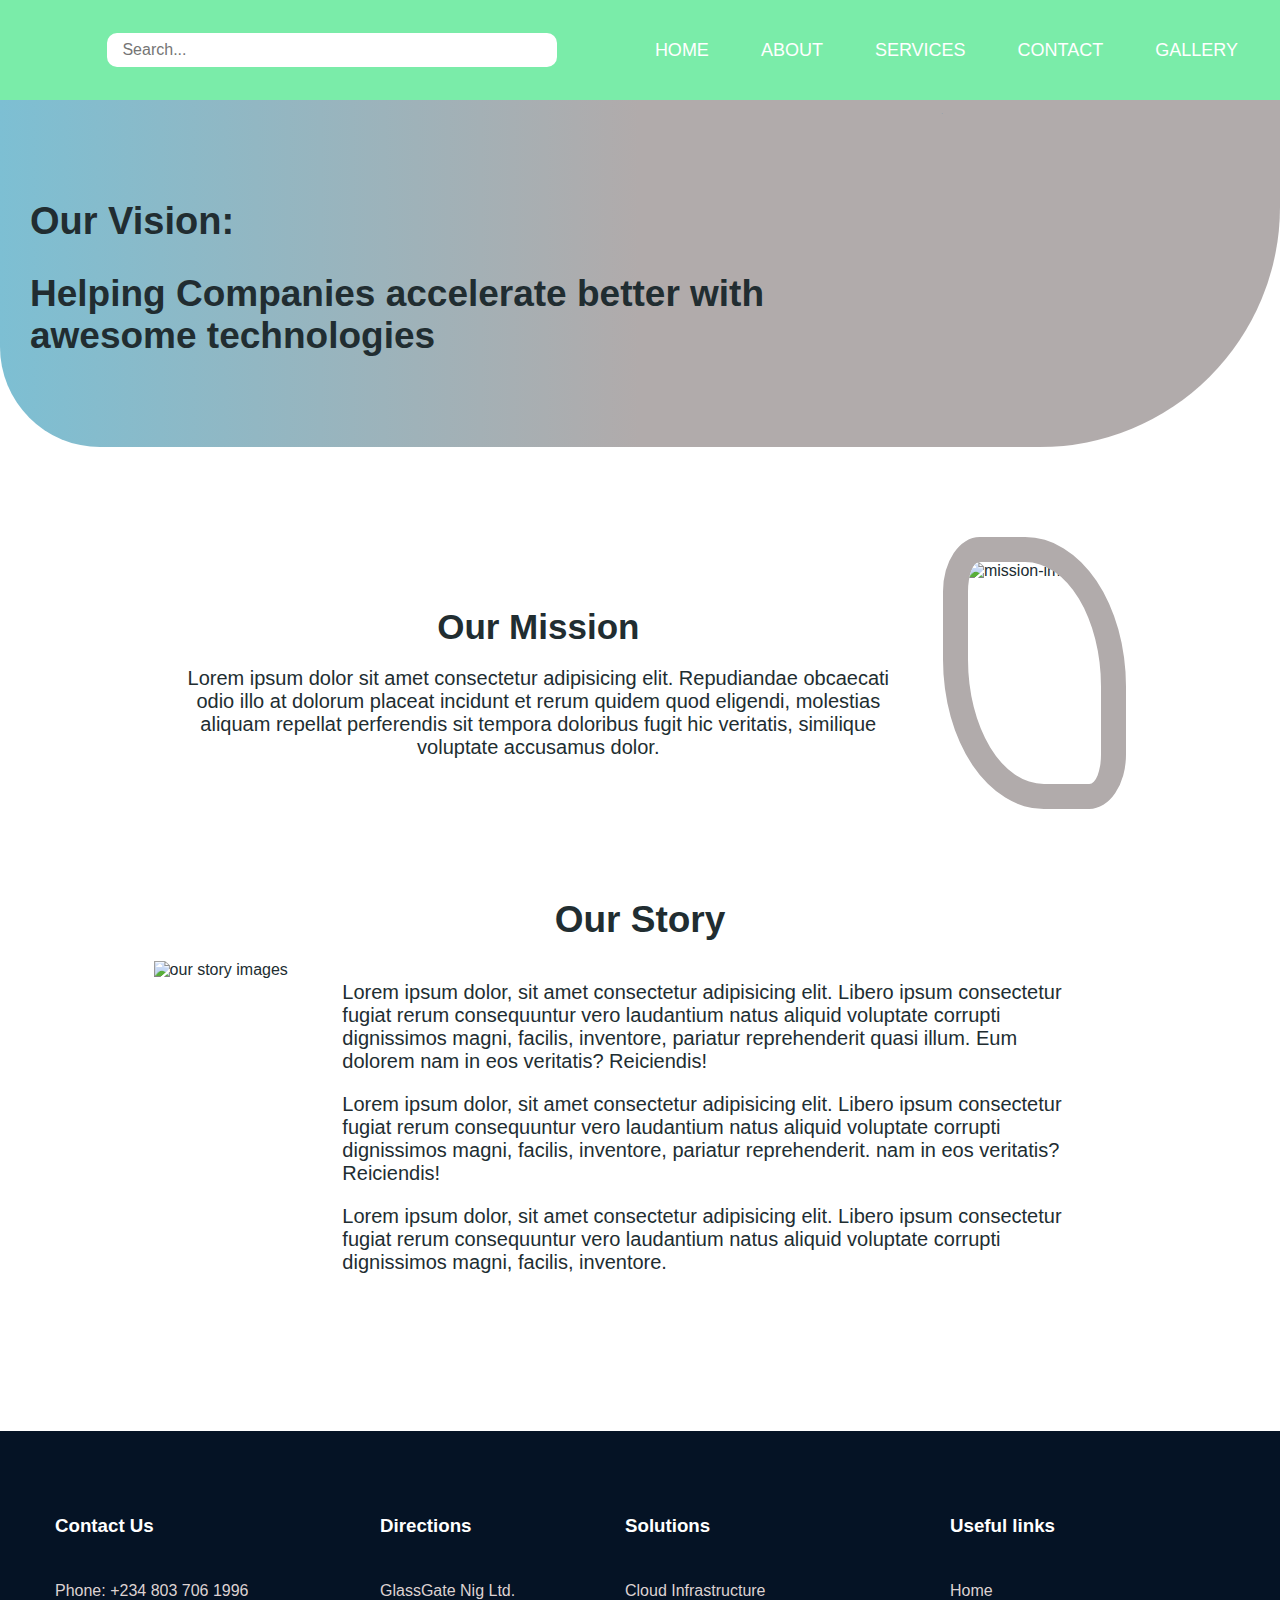
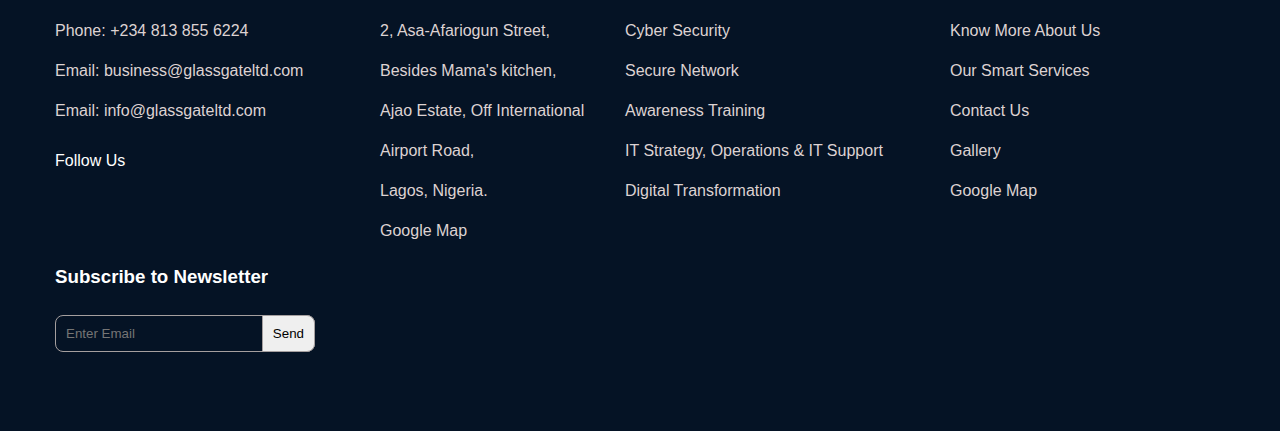
==== about.html @ 130374d3 "Add files via upload" ====
<!DOCTYPE html>
<html lang="en">
<head>
    <meta charset="UTF-8">
    <meta name="viewport" content="width=device-width, initial-scale=1.0">
    <link rel="stylesheet" href="about.css">
    <title>about-us</title>
</head>
<body>
    <header>
        <nav class="top-nav">
                  
          <img class="logo" src="images/Glass Gate Logo 3.png" alt="">        
          <input type="text" placeholder="Search..." class="search-box" name="Search">
          
          <input type="checkbox" id="menu-toggle">
          <label for="menu-toggle" class="menu-button-container">
            <div class="menu-button"></div>
          </label>
          <ul class="menu">
            <li class="link"><a href="index.html">HOME</a></li>
            <li class="link"><a href="about.html">ABOUT</a></li>
            <li class="link" class="nav-services">
              <a href="#">SERVICES</a>
    
              <ul class="dropdown">
                <li><a href="#">Data Center</a></li>
                <li><a href="#">Network Solution</a></li>
                <li><a href="#">Collaboration</a></li>
                <li><a href="#">Consulting Services</a></li>
                <li><a href="#">Professional Services</a></li>
                <li><a href="#">Software Solutions</a></li>
                <li><a href="#">Storage and Backups</a></li>
                <li><a href="#">Solar Energy</a></li>
                <li><a href="#">Surveillance Systems</a></li>
                <li><a href="#">Endpoints and Alternatives</a></li>
              </ul>
    
            </li>
            <li class="link"><a href="contact.html">CONTACT</a></li>
            <li class="link"><a href="#">GALLERY</a></li>
          </ul>
    
        </nav>
      </header>

      <section class="section-2">

        <div class="about-us-container">
            <div class="our-vision">
                <div>
                    <h2>Our Vision:</h2>
                    <h3>Helping Companies accelerate better with awesome technologies</h3>
                </div>
                    
                <img src="images/ict3.jpg" alt="vision image" class="vision-image">
            </div>

            <div class="our-mission">
                <div class="mission-container">
                    <h3>Our Mission</h3>
                    <p>Lorem ipsum dolor sit amet consectetur adipisicing elit. Repudiandae obcaecati odio illo at dolorum placeat incidunt et rerum quidem quod eligendi,
                    molestias aliquam repellat perferendis sit tempora doloribus fugit hic veritatis, similique voluptate accusamus dolor.
                    </p>
                </div>
                <img src="images/ict1.jpg" alt="mission-image" class="mission-image">
            </div>

            <div class="our-story">
                <h3>Our Story</h3>
                <div class="our-story-container">
                    <img src="images/france-eiffel-tower.jpg" alt="our story images" class="our-story-img">
                    <div class="our-story-text">
                        <p>Lorem ipsum dolor, sit amet consectetur adipisicing elit. Libero ipsum 
                            consectetur fugiat rerum consequuntur vero laudantium natus aliquid 
                            voluptate corrupti dignissimos magni, facilis, inventore, pariatur 
                            reprehenderit quasi illum. Eum dolorem nam in eos veritatis? Reiciendis!
                        </p>

                        <p>Lorem ipsum dolor, sit amet consectetur adipisicing elit. Libero ipsum 
                            consectetur fugiat rerum consequuntur vero laudantium natus aliquid 
                            voluptate corrupti dignissimos magni, facilis, inventore, pariatur 
                            reprehenderit. nam in eos veritatis? Reiciendis!
                        </p>

                        <p>Lorem ipsum dolor, sit amet consectetur adipisicing elit. Libero ipsum 
                            consectetur fugiat rerum consequuntur vero laudantium natus aliquid 
                            voluptate corrupti dignissimos magni, facilis, inventore.
                        </p>
                    </div>
                </div>
            </div>
        </div>

      </section>

      <div class="footer">

        <div class="footer-items item-1">
            <h3>Contact Us</h3>
            <p>Phone: +234 803 706 1996</p>
            <p>Phone: +234 813 855 6224</p>
            <p>Email: business@glassgateltd.com</p>
            <p>Email: info@glassgateltd.com</p>
      
            <div class="follow-us">
                <p>Follow Us</p>
                <a href="https://m.facebook.com/profile.php/?id=100065033471547"><img src="images/facebook icon.png" alt=""></a>
                <a href="#twitter"><img src="images/twitter icon.png" alt=""></a>
                <a href="#instagram"><img src="images/instagram icon.png" alt=""></a>
                <a href="#linkedin"><img src="images/linkedin icon.png" alt=""></a>
            </div>
      
            <div class="subscribe">
                <form action="">
                    <h3 class="newsletter">Subscribe to Newsletter</h3>
                    <input type="email" name="Newsletter" placeholder="Enter Email">
                    <button>Send</button>
                </form>
            </div>
      
        </div>
      
        <div class="footer-items item-2">
            <h3>Directions</h3>
            <p>GlassGate Nig Ltd. <br> 2, Asa-Afariogun Street, Besides Mama's kitchen, <br>
                 Ajao Estate, Off International Airport Road, <br>
                 Lagos, Nigeria.</p>
            <a href="#">Google Map</a>
        </div>
      
        <div class="footer-items item-3">
            <h3>Solutions</h3>
            <a href="#">Cloud Infrastructure</a>
            <a href="#">Cyber Security</a>
            <a href="#">Secure Network</a>
            <a href="#">Awareness Training</a>
            <a href="#">IT Strategy, Operations & IT Support</a>
            <a href="#">Digital Transformation</a>
      
        </div>
      
        <div class="footer-items item-3">
            <h3>Useful links</h3>
            <a href="index.html">Home</a>
            <a href="about.html">Know More About Us</a>
            <a href="#">Our Smart Services</a>
            <a href="contact.html">Contact Us</a>
            <a href="#">Gallery</a>
            <a href="#">Google Map</a>
      </div>
      
      </div>
    
</body>
</html>
---- about.css ----
* {
    margin: 0;
    padding: 0;
    box-sizing: border-box;
  }
  
  body {
    color: #212d31;
    font-family: 'Roboto', sans-serif;
    /* font-family: cursive, sans-serif; */
    background-repeat: no-repeat;
    overflow-x: hidden;
  }
  
  .logo {
    margin: 5px 10px;
    border-radius: 10px;
  }
  
  .top-nav .search-box {
    border: none;
    outline: none;
    padding: 8px 15px;
    border-radius: 10px;
    min-width: 450px;
    font-size: 16px;
  }
  
  .top-nav .menu .dropdown {
    background-color: #07966b;
    display: none;
    padding: 2px 5px;
    width: 280px;
    position: absolute;
    top: 80px;
    right: 70px;
    border-radius: 6px;
  } 
  
  .top-nav .menu :hover .dropdown{
    display: block;
  }
  
  .menu .dropdown li{
    padding: 10px;
    list-style: none;
  }
  

  
  .top-nav{
    display: flex;
    flex-direction: row;
    align-items: center;
    justify-content: space-between;
    background-color: #7aeca9;
    color: #fff;
    height: 100px;
    padding: 1em;
  }
  
  .top-nav .menu{
    display: flex;
    flex-direction: row;
    list-style-type: none;
    margin: 0;
    padding: 0;
  }
  
  .top-nav li a:hover {
    background-color: #338d72;
    border-radius: 5px;
  }
  
  .top-nav .menu > li {
    margin: 0 1rem;
    padding: 20px 0;
  }
  
  .top-nav .menu li a{
      text-decoration: none;
      color: #fff;
      font-size: 18px;
      padding: 10px;
  }
  
  .menu-button-container{
    display: none;
    height: 30px;
    width: 30px;
    cursor: pointer;
    flex-direction: column;
    justify-content: center;
    align-items:center;
  }
  
  #menu-toggle{
    display: none;
  }
  
  .menu-button, .menu-button::before, .menu-button::after {
    display: block;
    background-color: #fff;
    position: absolute;
    height: 4px;
    width: 30px;
    transition: transform 400ms cubic-bezier(0.23, 1, 0.32, 1);
    border-radius: 2px;
  }
  
  .menu-button::before{
    content: "";
    margin-top: -8px;
  }
  
  .menu-button::after {
    content: "";
    margin-top: 8px;
  }
  
  #menu-toggle:checked + .menu-button-container .menu-button::before{
    margin-top: 0px;
    transform: rotate(405deg);
  }
  
  #menu-toggle:checked + .menu-button-container .menu-button{
    background: rgba(255, 255, 255, 0);
  }
  
  #menu-toggle:checked + .menu-button-container .menu-button::after{
    margin-top: 0px;
    transform: rotate(-405deg);
  }
  
  @media (max-width: 700px) {
    .menu-button-container{
        display: flex;
        position: absolute;
        right: 20px;
    }
  
  .top-nav{
    flex-direction: column;
    height: auto;
  }
  
  .top-nav .search-box{
    min-width: 100%;
  }
  
  .top-nav .menu{
        position: absolute;
        top: 0;
        margin-top: 165px;
        left: 0;
        flex-direction: column;
        width: 100%;
        justify-content: center;
        align-items: center;
        background-color: #06eea8;
  }
  
  
    .top-nav #menu-toggle ~ .menu .link {
        height: 0;
        margin: 0;
        padding: 0;
        border: 0;
        transition: height 400ms cubic-bezier(0.23, 1, 0.320, 1);
    }
  
    .top-nav #menu-toggle:checked ~ .menu .link{
        height: 2.5em;
        padding: 0.5em;
        transition: height 400ms cubic-bezier(0.23, 1, 0.320, 1);
    }
  
    /* .top-nav .menu > li {
        display: flex;
        justify-content: center;
        margin: 0;
        padding: 0.5 0;
        width: 100%;
        color: white;
        background-color: #7aeca9;
    }
   */
    .top-nav .menu .dropdown{
      top:194px;
    }
  
  }

  /* section 2 */

  .about-us-container{
    max-width: 100vw;
    min-height: auto;
  }

  .our-vision{
    display: flex;
    justify-content: space-between;
    background-image: linear-gradient(to right, #7dbfd3, #b1abab, #b1abab );
    border-radius: 0 0 240px 100px ;
  }

  .our-vision .vision-image{
    width: 50%;
    border-radius: 220px 0 240px 230px;
  }

  .our-vision h2{
    font-size: 38px;
    margin: 20px;
  }

  .our-vision h3{
    font-size: 37px;
    padding: 10px 20px;
  }

  .our-vision div{
    padding: 80px 10px;
  }

  .our-mission{
    margin-top: 5rem;
    display: flex;
    justify-content: center;
    padding: 10px 12%;
    margin-bottom: 50px;
  }

  .mission-image{
    width: 50%;
    border-radius: 20% 55%;
    border: 25px solid #b1abab;
  }

  .our-mission .mission-container{
    text-align: center;
    font-size: 20px;
    padding: 50px 30px;
    margin-right: 20px;
  }

  .our-mission h3{
    margin: 20px;
    font-size: 35px;
  }

  .our-story{
    padding: 10px 12%;
    margin-bottom: 60px;
  }

  .our-story-container{
    display: flex;
    justify-content: space-between;
  }

  .our-story-img{
    width: 50%;
    height: 400px;
  }

  .our-story h3{
    font-size: 37px;
    text-align: center;
    margin: 20px;
  }

  .our-story-text{
    margin: 0 20px;
    padding: 0 20px;
  }

  .our-story-text p{
    margin-top: 20px;
    font-size: 20px;
  }

  

  /* FOOTER SECTION */

.footer{
    padding: 50px 30px;
    max-width: 100vw;
    min-height: 600px;
    background-color: #051325;
    /* color:#a59f9f; */
    color:#ddd2d2;
    display: flex;
  }
  
  .footer-items{
    margin: 0 0 0 25px;
    line-height: 40px;
  }
  
  .item-1 {
   min-width: 300px; 
  }
  
  .footer-items h3{
    margin: 25px 0;
    color: #fff;
  }
  
  .footer-items a{
    color:#ddd2d2;
    /* color:#a59f9f; */
    text-decoration: none;
  }
  
  .item-3{
    display: flex;
    flex-direction: column;
    min-width: 300px;
  }
  
  .item-3 a:hover{
    color: #08ffb5;
    transition: 0.3s ease-in-out;
  }

  .item-2 a:hover {
    color: #08ffb5;
    transition: 0.3s ease-in-out;
  }
  
  .subscribe{
    position: relative;
  }
  
  .subscribe input{
    padding: 10px;
    border-radius: 8px;
    border: 1px solid #a59f9f;
    min-width: 260px;
    background: #051325;
    color: #fff;
    margin: 0;
    outline: none;
  }
  
  .subscribe button{
    padding: 10px;
    border-radius: 0 8px 8px 0;
    border: 1px solid #a59f9f;
    position: absolute;
    right: 40px;
    bottom: 1px;
  }
  
  .subscribe .newsletter{
    margin: 16px 0;
  }
  
  .follow-us{
    color: #fff;
    margin: 10px 0;
  }
  
  .follow-us p{
    margin-bottom: 20px;
  }
  
  .follow-us a{
    margin-right: 10px;
  }
  
  .follow-us a:hover{
    color: #fff;
    transition: 0.3s ease-in-out;
    opacity: 0.65;
  }
  
  .follow-us a img{
    max-width: 45px;
  }
  
  @media (max-width: 600px) {
    .footer{
        display: block;
    }
  }
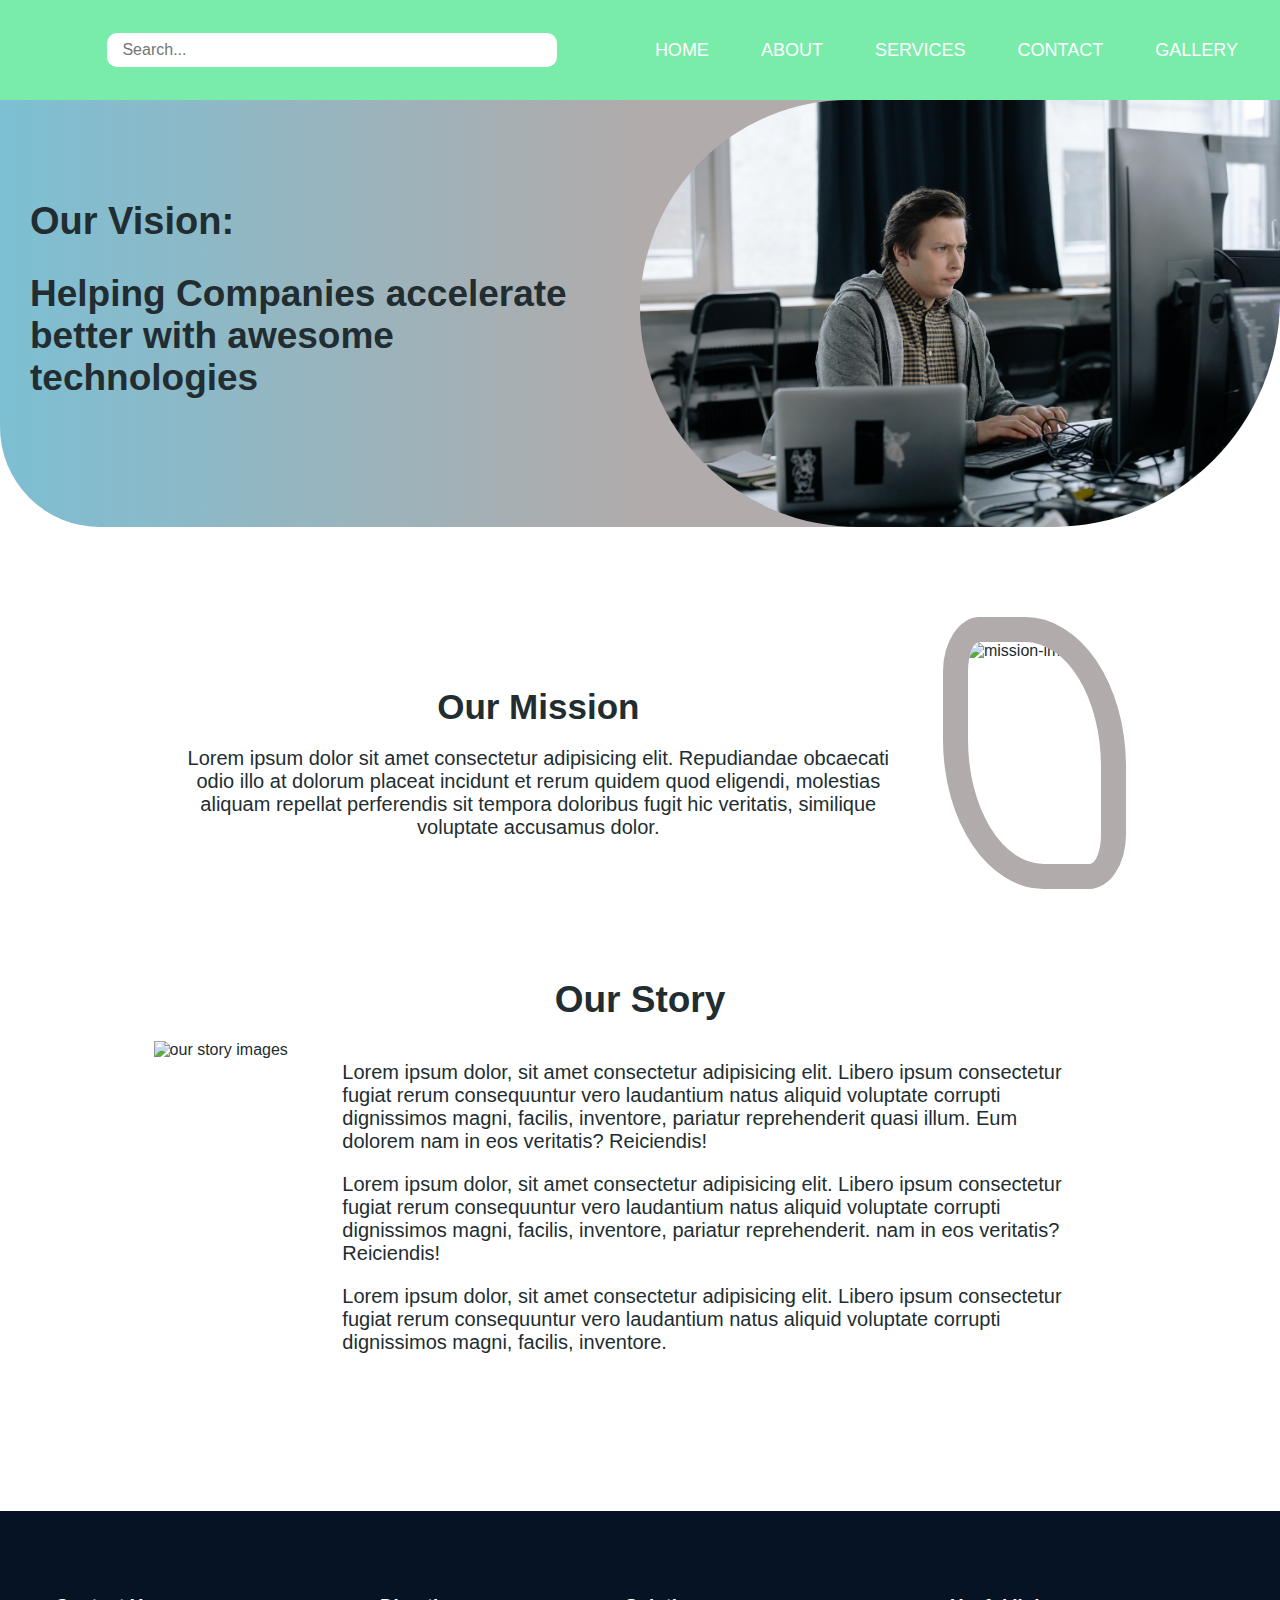
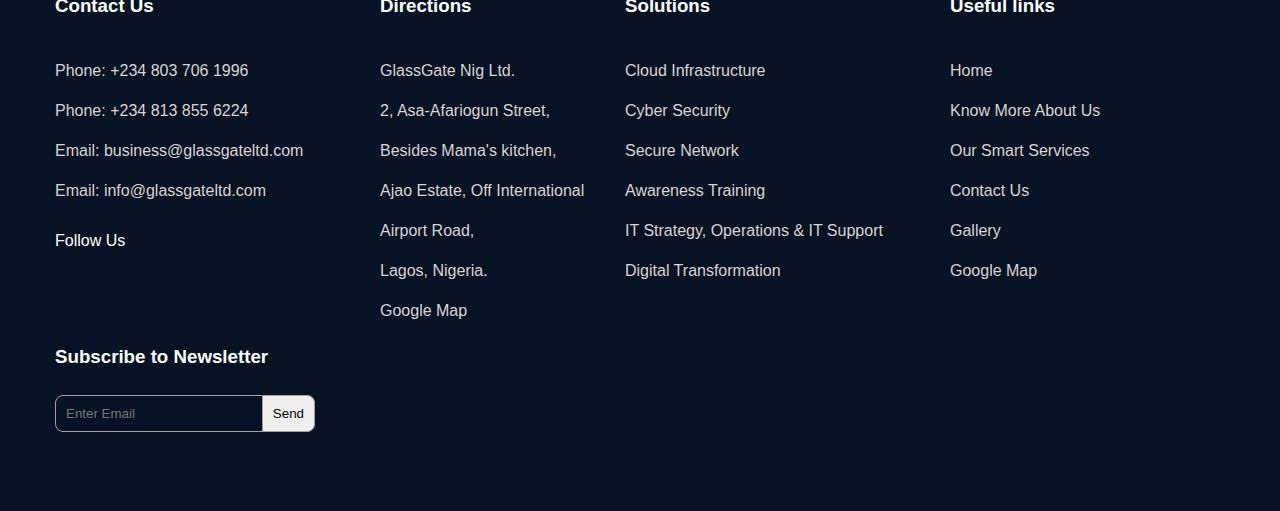
==== commit 0a9b58f3: "Update about.html" ====
--- a/about.html
+++ b/about.html
@@ -53,7 +53,7 @@
                     <h3>Helping Companies accelerate better with awesome technologies</h3>
                 </div>
                     
-                <img src="images/ict3.jpg" alt="vision image" class="vision-image">
+                <img src="ict3.jpg" alt="vision image" class="vision-image">
             </div>
 
             <div class="our-mission">
@@ -63,7 +63,7 @@
                     molestias aliquam repellat perferendis sit tempora doloribus fugit hic veritatis, similique voluptate accusamus dolor.
                     </p>
                 </div>
-                <img src="images/ict1.jpg" alt="mission-image" class="mission-image">
+                <img src="ict1.jpg" alt="mission-image" class="mission-image">
             </div>
 
             <div class="our-story">
@@ -153,4 +153,4 @@
       </div>
     
 </body>
-</html>+</html>
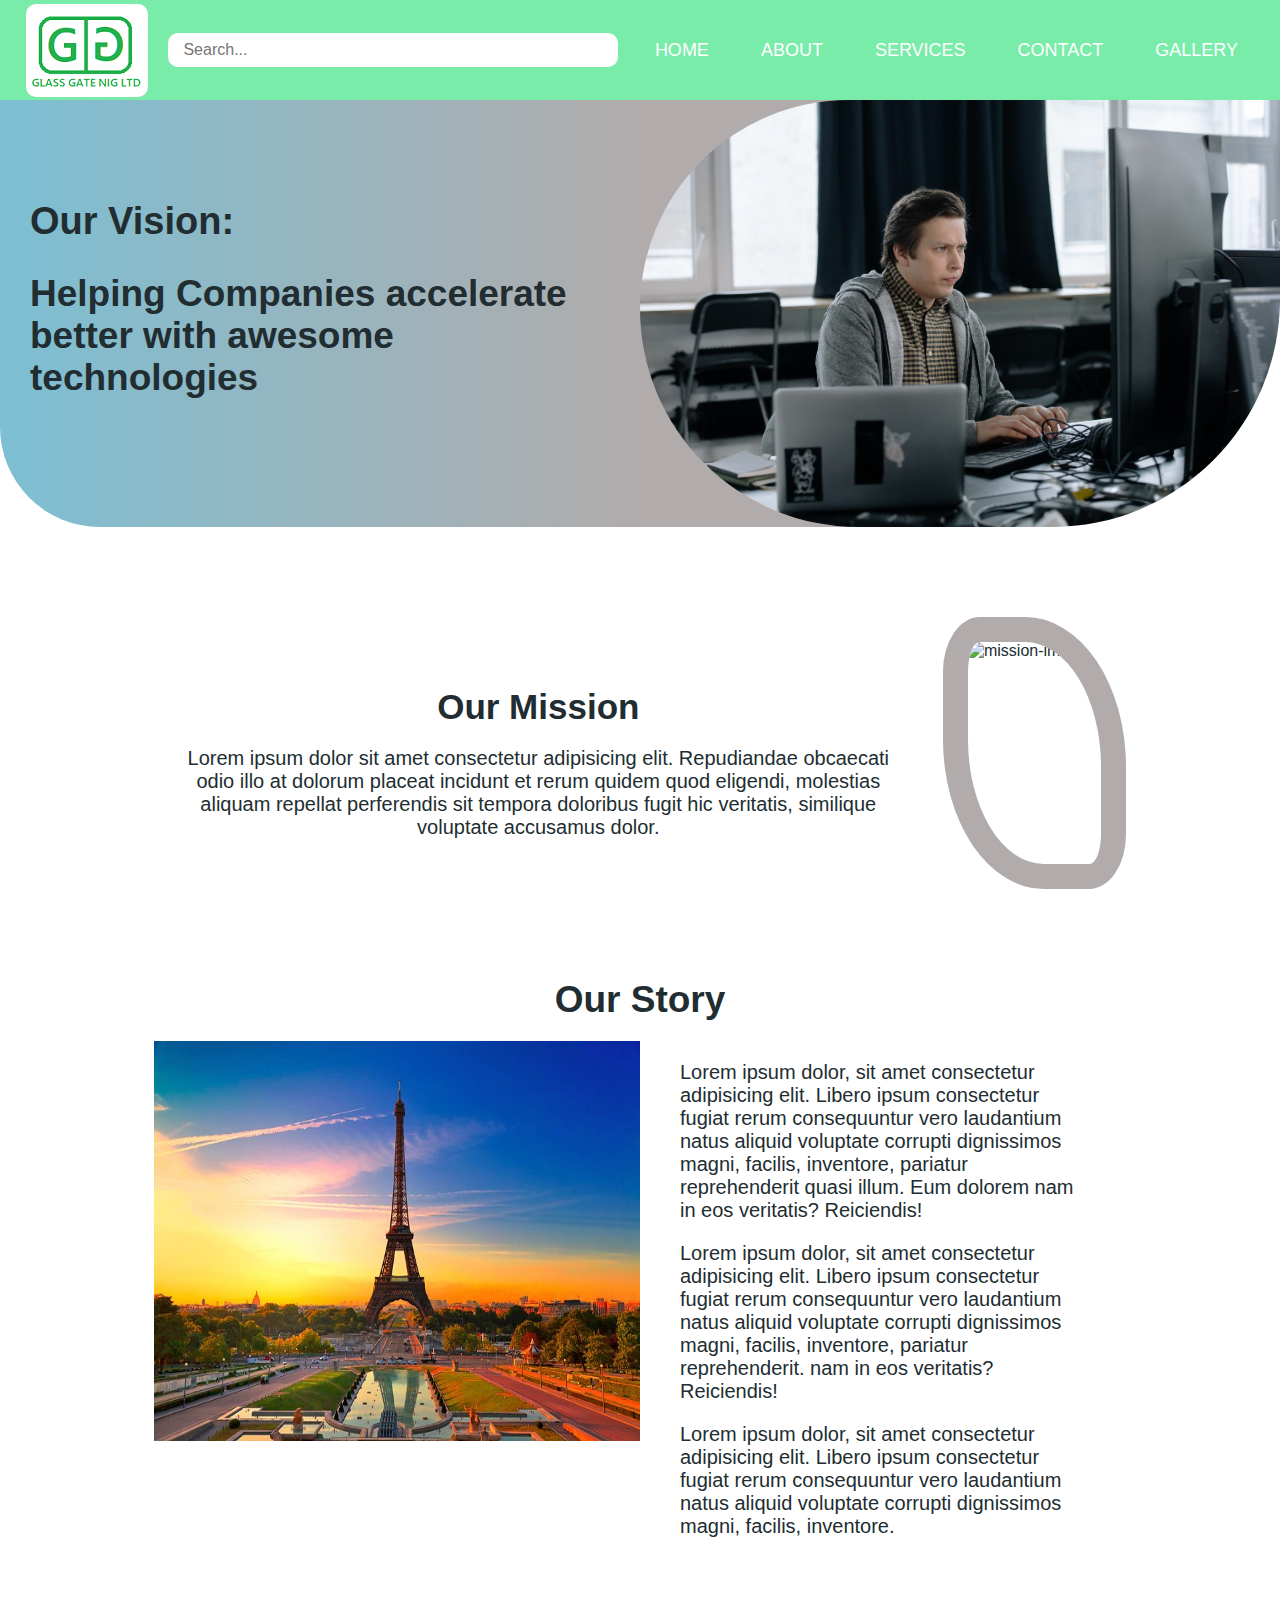
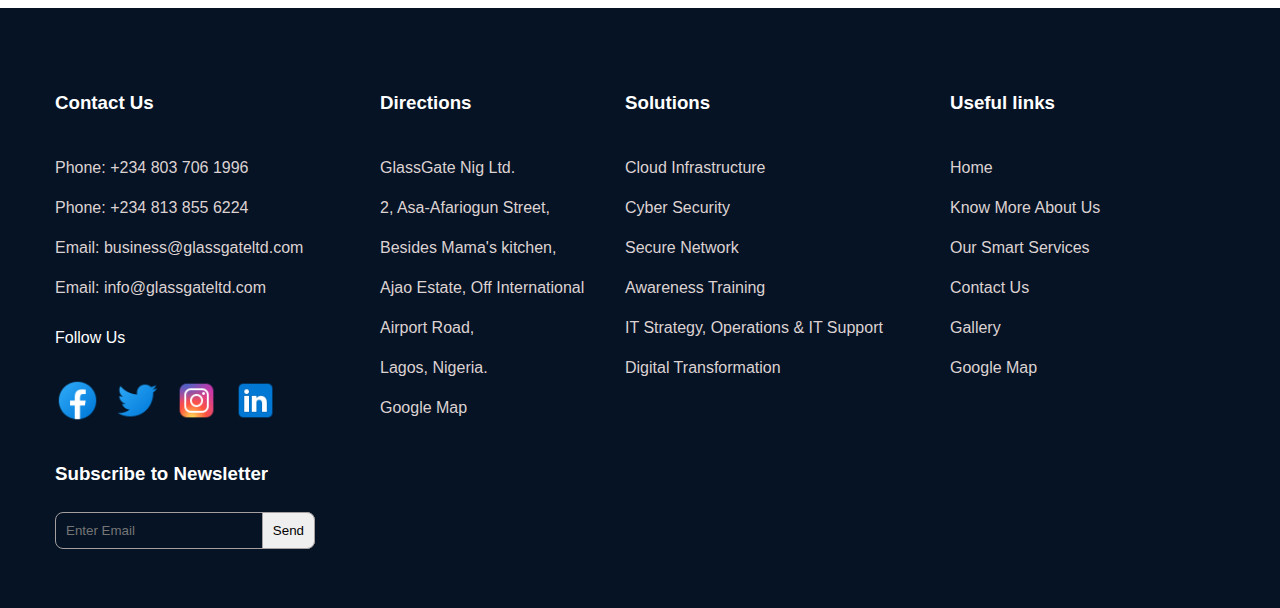
==== commit 601b62b5: "Update about.html" ====
--- a/about.html
+++ b/about.html
@@ -10,7 +10,7 @@
     <header>
         <nav class="top-nav">
                   
-          <img class="logo" src="images/Glass Gate Logo 3.png" alt="">        
+          <img class="logo" src="Glass Gate Logo 3.png" alt="">        
           <input type="text" placeholder="Search..." class="search-box" name="Search">
           
           <input type="checkbox" id="menu-toggle">
@@ -69,7 +69,7 @@
             <div class="our-story">
                 <h3>Our Story</h3>
                 <div class="our-story-container">
-                    <img src="images/france-eiffel-tower.jpg" alt="our story images" class="our-story-img">
+                    <img src="france-eiffel-tower.jpg" alt="our story images" class="our-story-img">
                     <div class="our-story-text">
                         <p>Lorem ipsum dolor, sit amet consectetur adipisicing elit. Libero ipsum 
                             consectetur fugiat rerum consequuntur vero laudantium natus aliquid 
@@ -105,10 +105,10 @@
       
             <div class="follow-us">
                 <p>Follow Us</p>
-                <a href="https://m.facebook.com/profile.php/?id=100065033471547"><img src="images/facebook icon.png" alt=""></a>
-                <a href="#twitter"><img src="images/twitter icon.png" alt=""></a>
-                <a href="#instagram"><img src="images/instagram icon.png" alt=""></a>
-                <a href="#linkedin"><img src="images/linkedin icon.png" alt=""></a>
+                <a href="https://m.facebook.com/profile.php/?id=100065033471547"><img src="facebook icon.png" alt=""></a>
+                <a href="#twitter"><img src="twitter icon.png" alt=""></a>
+                <a href="#instagram"><img src="instagram icon.png" alt=""></a>
+                <a href="#linkedin"><img src="linkedin icon.png" alt=""></a>
             </div>
       
             <div class="subscribe">
